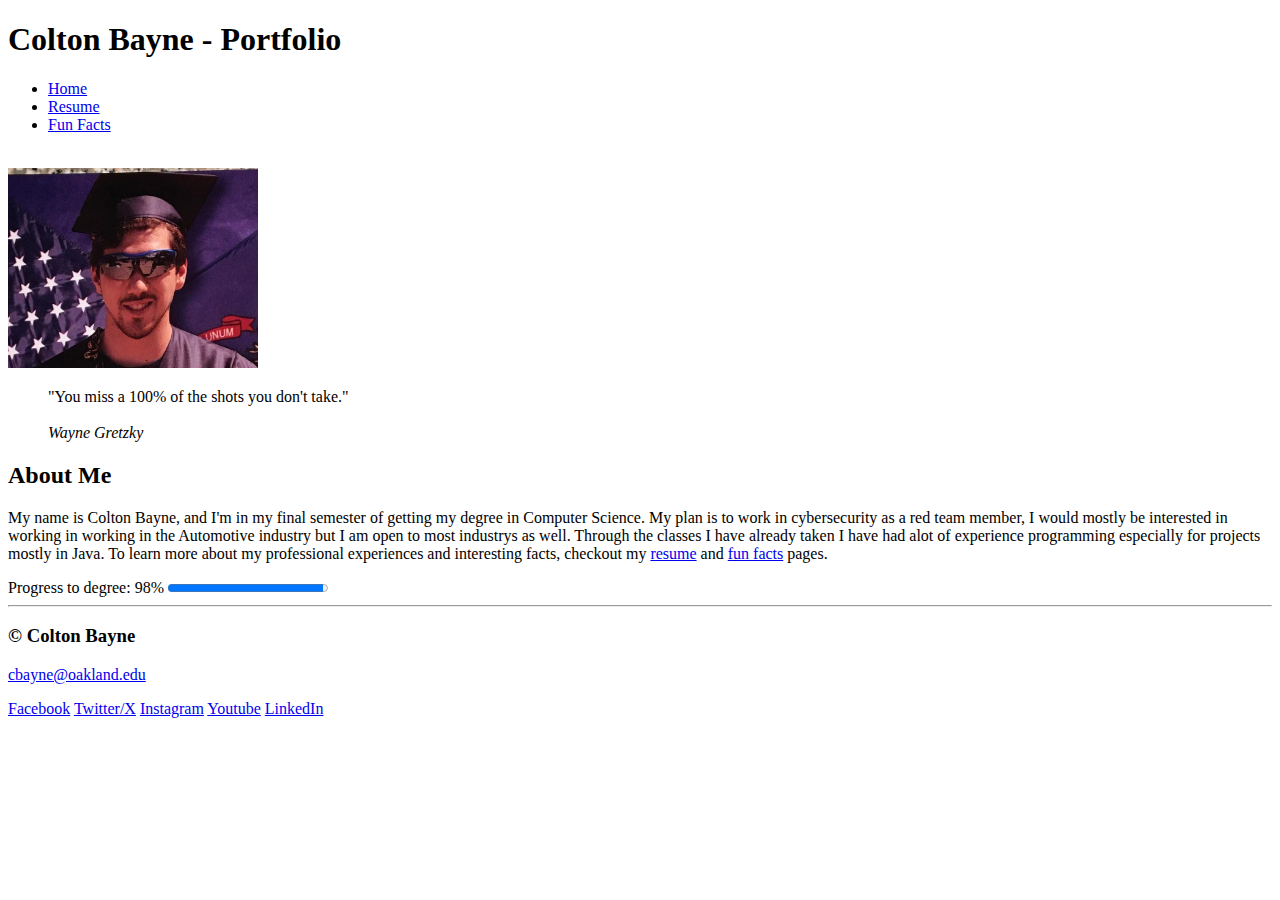
==== index.html @ 7e7ec51a "add base content" ====
<!DOCTYPE html>
<html lang="en">

<head>
    <!--Favicon and Website page name-->
    <title>Colton Bayne - Portfolio</title>
    <link rel="icon" href="./assets/img/favicon.png" type="image/x-icon">
</head>

<body>
    <header>
        <h1>Colton Bayne - Portfolio</h1>
        <nav>
            <ul>
                <li><a href="index.html">Home</a></li>
                <li><a href="./html/resume.html">Resume</a></li>
                <li><a href="./html/funfacts.html">Fun Facts</a></li>
            </ul>
        </nav>
        <br>
        <img src="./assets/img/coltonbayne.png" alt="Colton Bayne" height="200" width="250">
        <!--Quote-->
        <blockquote>
            "You miss a 100% of the shots you don't take."
            <br>
            <br>
            <cite>Wayne Gretzky</cite>
        </blockquote>
    </header>

    <main>
        <!--About me-->
        <h2>About Me</h2>
        <p>
            My name is Colton Bayne, and I'm in my final semester of getting my degree in Computer Science. My plan is to work
            in cybersecurity as a red team member, I would mostly be interested in working in working in the Automotive industry
            but I am open to most industrys as well. Through the classes I have already taken I have had alot of experience
            programming especially for projects mostly in Java. To learn more about my professional experiences and interesting
            facts, checkout my <a href="./html/resume.html">resume</a> and
            <a href="./html/funfacts.html">fun facts</a> pages.
        </p>
        <!--Progress to degree-->
        <div>
            <label for="degreeProgress">Progress to degree: 98%</label>
            <progress id="degreeProgress" value="124" max="128">98%</progress>
        </div>
        <!-- <p>Progress to degree: <progress id="degreeProgress" value="124" max="128"></progress> 98%</p> -->
    </main>
    
    <footer>
        <hr>
        <!--Copyright information and Social Media-->
        <div id="copyrightInfo">
            <h3>&#169; Colton Bayne</h3>
            <a href="mailto:cbayne@oaklnad.edu">cbayne@oakland.edu</a>
            <p>
                <a href="https://www.facebook.com/oaklandu">Facebook</a>
                <a href="https://twitter.com/oaklandu">Twitter/X</a>
                <a href="https://www.instagram.com/oaklandu/">Instagram</a>
                <a href="https://www.youtube.com/user/oaklanduniv">Youtube</a>
                <a href="https://www.linkedin.com/school/oakland-university/">LinkedIn</a>
            </p>
        </div>
    </footer>
</body>

</html>
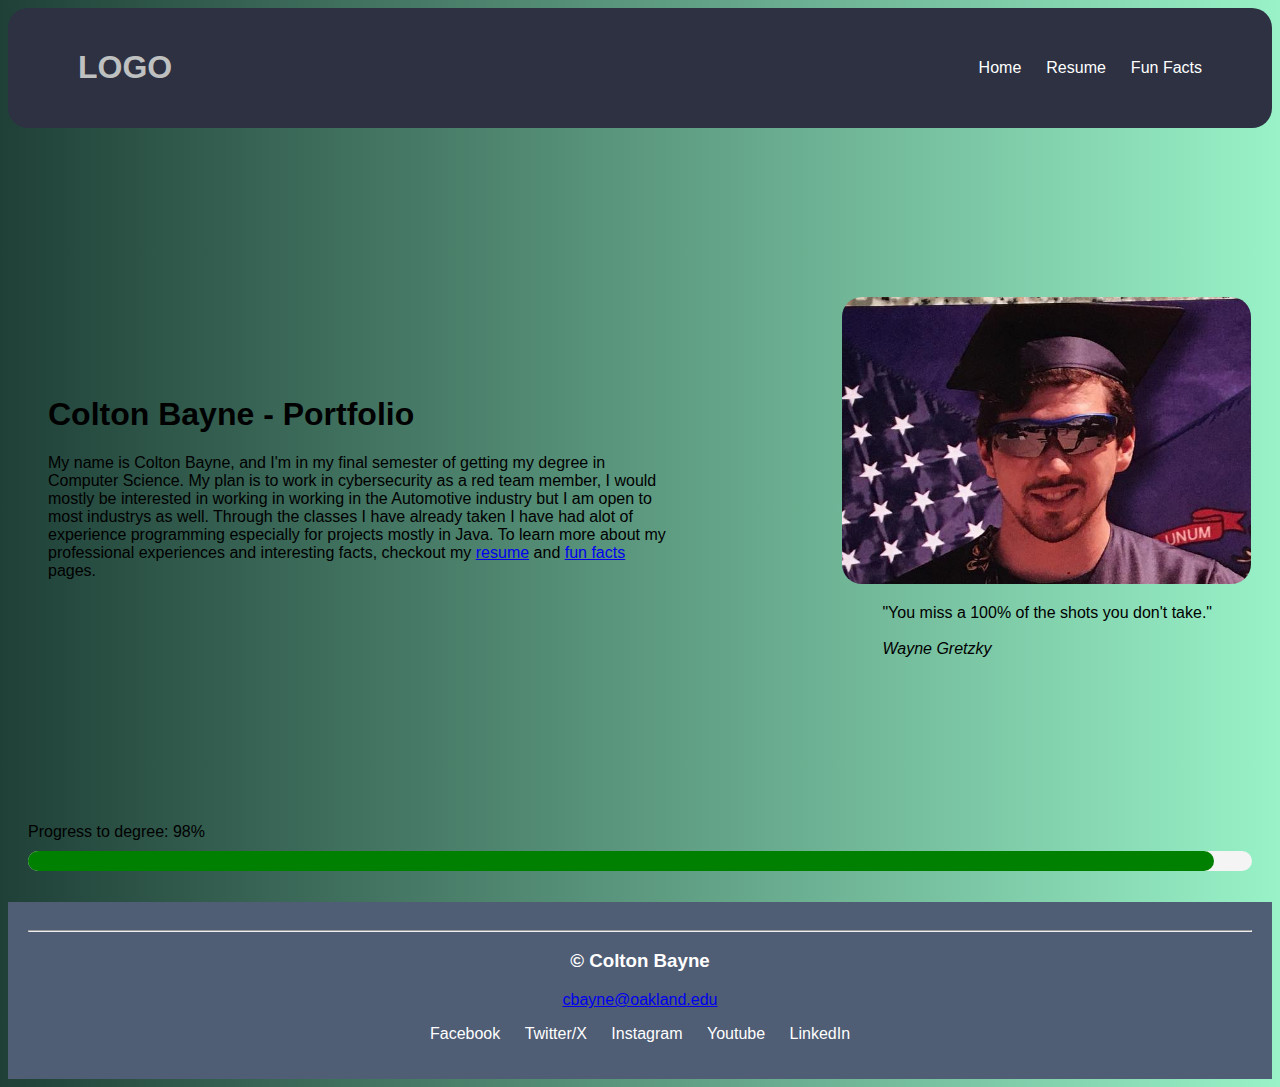
==== commit 00c686e5: "css styling" ====
--- a/index.html
+++ b/index.html
@@ -5,42 +5,45 @@
     <!--Favicon and Website page name-->
     <title>Colton Bayne - Portfolio</title>
     <link rel="icon" href="./assets/img/favicon.png" type="image/x-icon">
+    <link rel="stylesheet" href="./css/style.css" />
 </head>
 
 <body>
     <header>
-        <h1>Colton Bayne - Portfolio</h1>
-        <nav>
+        <div class="navbar">
+            <h1>LOGO</h1>
             <ul>
                 <li><a href="index.html">Home</a></li>
                 <li><a href="./html/resume.html">Resume</a></li>
                 <li><a href="./html/funfacts.html">Fun Facts</a></li>
             </ul>
-        </nav>
-        <br>
-        <img src="./assets/img/coltonbayne.png" alt="Colton Bayne" height="200" width="250">
-        <!--Quote-->
-        <blockquote>
-            "You miss a 100% of the shots you don't take."
-            <br>
-            <br>
-            <cite>Wayne Gretzky</cite>
-        </blockquote>
+        </div>
     </header>
 
     <main>
-        <!--About me-->
-        <h2>About Me</h2>
-        <p>
-            My name is Colton Bayne, and I'm in my final semester of getting my degree in Computer Science. My plan is to work
-            in cybersecurity as a red team member, I would mostly be interested in working in working in the Automotive industry
-            but I am open to most industrys as well. Through the classes I have already taken I have had alot of experience
-            programming especially for projects mostly in Java. To learn more about my professional experiences and interesting
-            facts, checkout my <a href="./html/resume.html">resume</a> and
-            <a href="./html/funfacts.html">fun facts</a> pages.
-        </p>
+        <div class="intro-container">
+            <div class="left-side">
+            <h1>Colton Bayne - Portfolio</h1>
+                <p>My name is Colton Bayne, and I'm in my final semester of getting my degree in Computer Science. My plan is to
+                    work in cybersecurity as a red team member, I would mostly be interested in working in working in the Automotive
+                    industry but I am open to most industrys as well. Through the classes I have already taken I have had alot of
+                    experience programming especially for projects mostly in Java. To learn more about my professional experiences
+                    and interesting facts, checkout my <a href="./html/resume.html">resume</a> and
+                    <a href="./html/funfacts.html">fun facts</a> pages.
+                </p>
+            </div>
+            <div class="right-side">
+                <img src="./assets/img/coltonbayne.png" alt="Colton Bayne">
+                <blockquote>
+                    "You miss a 100% of the shots you don't take."
+                    <br>
+                    <br>
+                    <cite>Wayne Gretzky</cite>
+                </blockquote>
+            </div>
+        </div>
         <!--Progress to degree-->
-        <div>
+        <div class="degree-progress">
             <label for="degreeProgress">Progress to degree: 98%</label>
             <progress id="degreeProgress" value="124" max="128">98%</progress>
         </div>
@@ -50,7 +53,7 @@
     <footer>
         <hr>
         <!--Copyright information and Social Media-->
-        <div id="copyrightInfo">
+        <div class="copyrightInfo">
             <h3>&#169; Colton Bayne</h3>
             <a href="mailto:cbayne@oaklnad.edu">cbayne@oakland.edu</a>
             <p>
--- a/css/style.css
+++ b/css/style.css
@@ -0,0 +1,129 @@
+body {
+    font-family: Arial, sans-serif;
+    background: linear-gradient(to right, #1f4037, #99f2c8);
+    display: flex;
+    flex-direction: column;
+    min-height: 100vh;
+}
+
+header {
+    display: block;
+    justify-content: space-between;
+    padding: 20px;
+    background-color: #2D3142;
+    color: #BFC0C0;
+    border-radius: 20px;    
+}
+
+header h1 {
+    flex: 1;
+}
+
+.navbar {
+    display: flex;
+    align-items: center;
+    justify-content: space-between;
+    list-style: none;
+    padding: 0 50px;
+}
+
+.navbar ul {
+    display: flex;
+}
+
+.navbar ul li {
+    list-style: none;
+}
+.navbar ul li a {
+    text-decoration: none;
+    color: white;
+    margin-right: 25px;
+    transition: color 0.3s ease;
+}
+
+.navbar ul li a:hover {
+    color: #ff6347;
+}
+
+.navbar ul li:last-child a {
+    margin: 0;
+}
+
+.intro-container {
+    display: flex;
+    justify-content: center;
+    align-items: center;
+    height: 75vh;
+}
+
+.intro-container .left-side {
+    flex: 1;
+    padding: 20px;
+}
+
+.intro-container .left-side p {
+    padding-right: 20%;
+}
+
+.right-side img {
+    border-radius: 20px;
+}
+.degree-progress progress {
+    width: 100%;
+    height: 20px;
+    margin: 10px 0;
+    border-radius: 20px;
+}
+
+.degree-progress progress::-webkit-progress-bar {
+    background-color: #f4f4f4;
+    border-radius: 20px;
+}
+.degree-progress progress::-webkit-progress-value {
+    /* background-color: #f4f4f4; */
+    border-radius: 20px;
+}
+
+header h2 {
+    margin: 0;
+}
+
+.email-link {
+    color: aqua;
+}
+
+header .contact-info {
+    display: block;
+}
+
+main {
+    padding: 20px;
+}
+
+footer {
+    background-color: #4F5D75;
+    padding: 20px;
+    text-align: center;
+    margin-top: auto;
+}
+
+footer p a {
+    margin: 0 10px;
+    text-decoration: none;
+    color: white;
+    transition: color 0.3s ease;
+    /* Transition property */
+}
+
+footer p a:hover {
+    color: #ff6347;
+    /* Pseudo-class */
+}
+
+.copyrightInfo {
+    color: white;
+}
+
+.education-experience {
+    background-color: gold;
+}